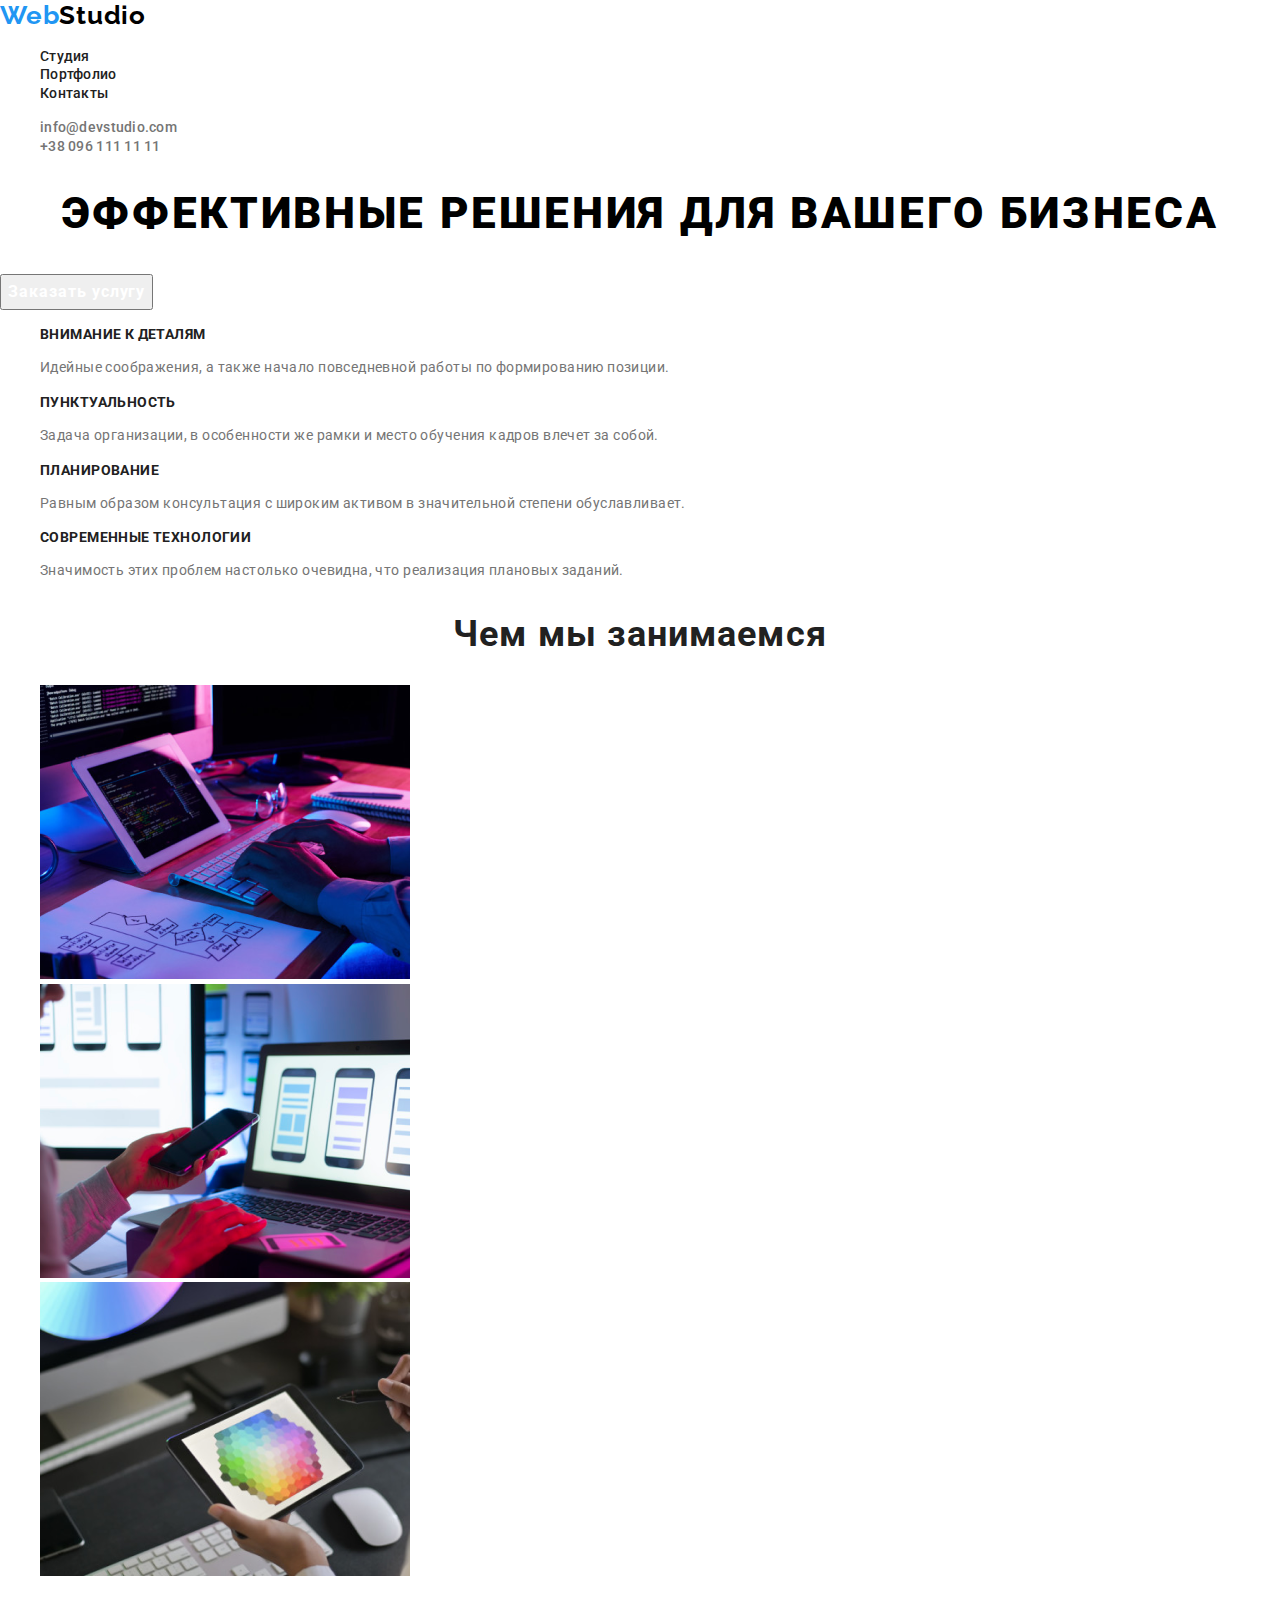
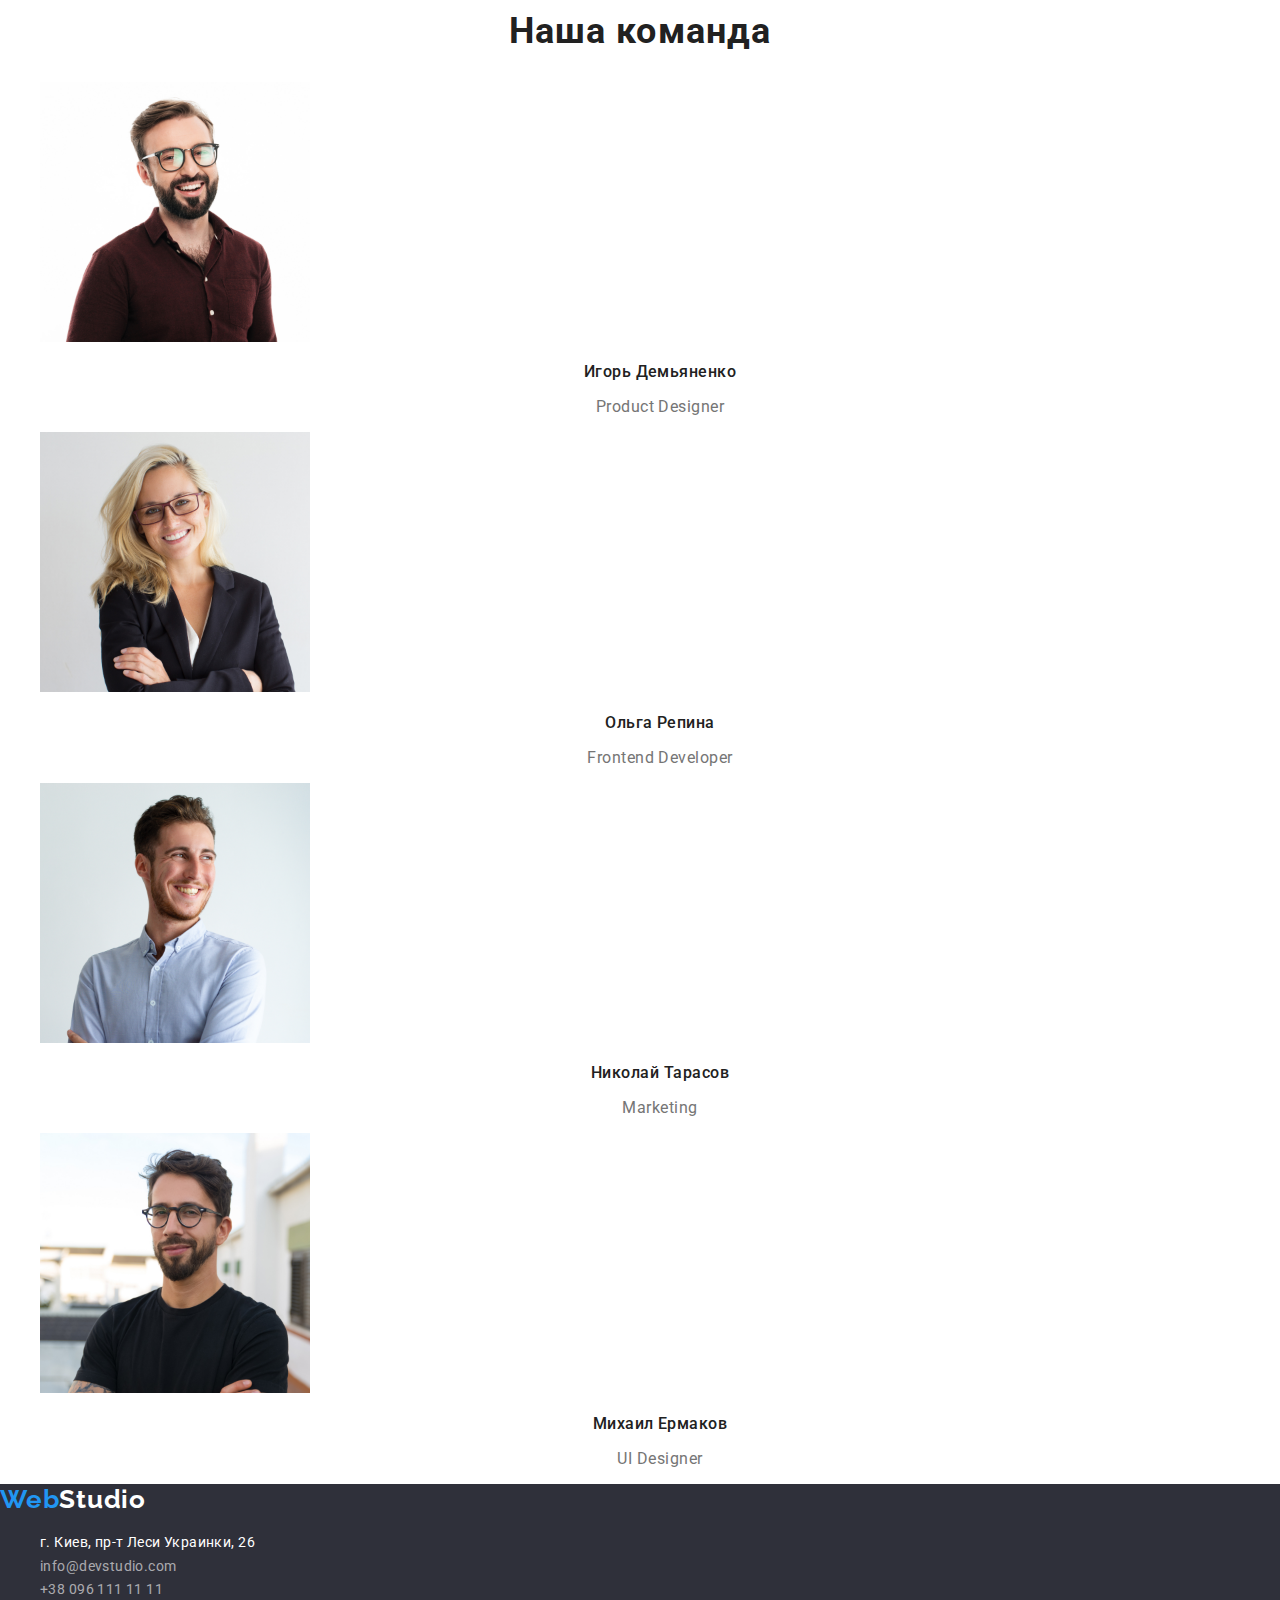
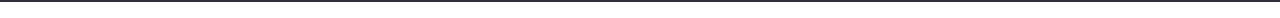
==== index.html @ 2ce6d40c "Homework 2" ====
<!DOCTYPE html>
<html lang="ru">
<head>
    <meta charset="UTF-8">
    <meta name="viewport" content="width=device-width, initial-scale=1.0">
    <title>Web Studio</title>
    <link rel="stylesheet" href="https://cdnjs.cloudflare.com/ajax/libs/modern-normalize/1.0.0/modern-normalize.css">
    <link rel="stylesheet" href="https://fonts.googleapis.com/css2?family=Raleway:wght@700&family=Roboto:wght@400;500;700;900&display=swap">
    <link rel="stylesheet" href="./css/styles.css">
</head>
<body>
    
    <!-- HEADER -->
    <header class="header">
        <nav class="navigation">
            <a class="logo-light-theme link" href="./index.html" aria-label="WebStudio logo"><span class="logo-accent-color">Web</span>Studio</a>
            <ul class="navigation-list list">
                <li class="navigation-list-item">
                    <a class="navigation-list-link link" href="">Студия</a>
                </li>
                <li class="navigation-list-item">
                    <a class="navigation-list-link link" href="./portfolio.html">Портфолио</a>
                </li>
                <li class="navigation-list-item">
                    <a class="navigation-list-link link" href="">Контакты</a>
                </li>
            </ul>
        </nav>
        <ul class="list">
            <li>
                <a class="header-mail-tel-link link" href="mailto:info@devstudio.com">info@devstudio.com</a>
            </li>
            <li>
                <a class="header-mail-tel-link link" href="tel:+380961111111">+38 096 111 11 11</a>
            </li>
        </ul>
    </header>
    
    <main>
        
        <!-- HERO -->
        <section class="hero">
            <h1 class="hero-title">Эффективные решения для вашего бизнеса</h1>
            <button class="hero-modal-button" type="button">Заказать услугу</button>
        </section>
        
        <!-- OUR QUALITIES -->
        <section class="our-qualities">
            <h2 class="our-qualities-title" hidden>Наши особенности</h2>
            <ul class="list our-qualities-list">
                <li class="our-qualities-list-item"> 
                    <h3 class="our-qualities-title">Внимание к деталям</h3>
                    <p class="our-qualities-description">Идейные соображения, а также начало повседневной работы по формированию позиции.</p>
                </li>
                <li class="our-qualities-list-item">
                    <h3 class="our-qualities-title">Пунктуальность</h3>
                    <p class="our-qualities-description">Задача организации, в особенности же рамки и место обучения кадров влечет за собой.</p>
                </li>
                <li class="our-qualities-list-item">
                    <h3 class="our-qualities-title">Планирование</h3>
                    <p class="our-qualities-description">Равным образом консультация с широким активом в значительной степени обуславливает.</p>
                </li>
                <li class="our-qualities-list-item">
                    <h3 class="our-qualities-title">Современные технологии</h3>
                    <p class="our-qualities-description">Значимость этих проблем настолько очевидна, что реализация плановых заданий.</p>
                </li>
            </ul>

        </section>

        <!-- WHAT WE ARE DOING -->
        <section class="what-we-are-doing">
            <h2 class="section-title">Чем мы занимаемся</h2>
            <ul class="list">
                <li class="what-we-are-doing-list">
                    <img class=".what-we-are-doing-list-item" src="./images/what-we-are-doing/image1.jpg" alt="Десктопные приложения" height="294" width="370">
                </li>
                <li class="what-we-are-doing-list">
                    <img class=".what-we-are-doing-list-item" src="./images/what-we-are-doing/image2.jpg" alt="Мобильные приложения" height="294" width="370">
                </li>
                <li class="what-we-are-doing-list">
                    <img class=".what-we-are-doing-list-item" src="./images/what-we-are-doing/image3.jpg" alt="Дизайнерские решения" height="294" width="370">
                </li>
            </ul>
        </section>
        
        <!-- OUR TEAM -->
        <section class="our-team">
            <h2 class="section-title">Наша команда</h2>
            <ul class="our-team-list list">
                <li class="our-team-list-item">
                    <img class="our-team-img" src="./images/our-team/productdesigner.jpg" alt="фото Игорь Демьяненко" width="270" height="260" >
                    <h3 class="our-team-name">Игорь Демьяненко</h3>
                    <p class="our-team-position" lang="en">Product Designer</p>
                </li>
                <li class="our-team-list-item">
                    <img class="our-team-img" src="./images/our-team/frontenddeveloper.jpg" alt="фото Ольга Репина" width="270" height="260" >
                    <h3 class="our-team-name">Ольга Репина</h3>
                    <p class="our-team-position" lang="en">Frontend Developer</p>
                </li>
                <li class="our-team-list-item">
                    <img class="our-team-img" src="./images/our-team/marketing.jpg" alt="фото Николай Тарасов" width="270" height="260" >
                    <h3 class="our-team-name">Николай Тарасов</h3>
                    <p class="our-team-position" lang="en">Marketing</p>
                </li>
                <li class="our-team-list-item">
                    <img class="our-team-img" src="./images/our-team/uidesigner.jpg" alt="фото Михаил Ермаков" width="270" height="260" >
                    <h3 class="our-team-name">Михаил Ермаков</h3>
                    <p class="our-team-position" lang="en">UI Designer</p>
                </li>
            </ul>
        </section>

    </main>
    
    <footer class="footer">    
        <a class="logo-dark-theme link" href="./index.html" aria-label="WebStudio logo"><span class="logo-accent-color">Web</span>Studio</a>
            <address >
                <ul class="list">
                    <li>
                        <a class="footer-address-link link" href="https://goo.gl/maps/fJF2QhmKQaomCdyM7" target="_blank">г. Киев, пр-т Леси Украинки, 26</a>
                    </li>
                    <li>
                        <a class="footer-mail-tel-link link" href="mailto:info@devstudio.com">info@devstudio.com</a>
                    </li>
                    <li>
                        <a class="footer-mail-tel-link link" href="tel:+380961111111">+38 096 111 11 11</a>
                    </li>
                </ul>  
            </address>
    </footer>

</body>
</html>
---- css/styles.css ----
:root {
    --main-font: "Roboto", sans-serif;
    --secondary-font: "Raleway", sans-serif;
    --accent-color: #2196F3;
    --title-color: #212121;
    --description-color: #757575;
}


/* ====== COMPONENTS ====== */

.logo-light-theme{
    font-family: var(--secondary-font);
    font-style: normal;
    font-weight: 700;
    font-size: 26px;
    line-height: 1.192;
    letter-spacing: 0.03em;
    color: #000000;
    
}
.logo-dark-theme{
    font-family: var(--secondary-font);
    font-style: normal;
    font-weight: 700;
    font-size: 26px;
    line-height: 1.192;
    letter-spacing: 0.03em;
    color: #FFFFFF;
}
.logo-accent-color{
    color: #2196F3;
}
body {
    font-family: var(--main-font);
    font-style: normal;
}

.list {
    list-style: none;
}

.link {
    text-decoration: none;
    font-style: normal;
}

.section-title{
    font-weight: 700;
    font-size: 36px;
    line-height: 1.167;
    text-align: center;
    letter-spacing: 0.03em;
    color: var(--title-color);
}
/* ====== END-COMPONENTS ====== */


/* ====== HEADER ====== */

/*
.header
.navigation
.navigation-list
.navigation-list-item
*/

.navigation-list-link{
    font-weight: 500;
    font-size: 14px;
    line-height: 1.142;
    letter-spacing: 0.02em;
    color: var(--title-color);
    }

.navigation-list-link:hover,
.navigation-list-link:focus,
.header-mail-tel-link:hover,
.header-mail-tel-link:focus{
    color: var(--accent-color);
}

.header-mail-tel-link{
    font-weight: 500;
    font-size: 14px;
    line-height: 1.142;
    letter-spacing: 0.02em;
    color: var(--description-color);
}
/* ====== END-HEADER ====== */


/* ====== HERO ====== */
/* .hero */

.hero-title{
    font-weight: 900;
    font-size: 44px;
    line-height: 1.36;
    text-align: center;
    letter-spacing: 0.06em;
    text-transform: uppercase;
    }
.hero-modal-button{
    font-family: var(--main-font);
    font-style: normal;
    font-weight: 700;
    font-size: 16px;
    line-height: 1.875;
    display: flex;
    align-items: center;
    text-align: center;
    letter-spacing: 0.06em;
    color: #FFFFFF;
    }
/* ====== END-HERO ====== */


/* ====== OUR-QUALITIES ====== */
/*
.our-qualities
.our-qualities-list
.our-qualities-list-item
*/

.our-qualities-title {
    font-weight: 700;
    font-size: 14px;
    line-height: 1.142;
    letter-spacing: 0.03em;
    text-transform: uppercase;
    color: var(--title-color);
}
.our-qualities-description {
    font-weight: 400;
    font-size: 14px;
    line-height: 1.71;
    letter-spacing: 0.03em;
    color: var(--description-color);
}
/* ====== END-OUR-QUALITIES ====== */


/* ====== WHAT-WE-ARE-DOING ====== */
/*
.what-we-are-doing
.what-we-are-doing-list
.what-we-are-doing-list-item
*/
/* ====== END-WHAT-WE-ARE-DOING ====== */


/* ====== OUR-TEAM ====== */
/*
.our-team
.our-team-list
.our-team-list-item
.our-team-img
*/

.our-team-name {
    font-weight: 500;
    font-size: 16px;
    line-height: 1.188;
    text-align: center;
    letter-spacing: 0.03em;
    color: var(--title-color);
}

.our-team-position{
    font-weight: 400;
    font-size: 16px;
    line-height: 1.188;
    text-align: center;
    letter-spacing: 0.03em;
    color: var(--description-color);
}
/* ====== END-OUR-TEAM ====== */


/* ====== FOOTER ====== */
.footer{
    background-color: #2F303A;
}
.footer-address-link{
    font-family: var(--main-font);
    font-style: normal;
    font-weight: 400;
    font-size: 14px;
    line-height: 1.71;
    letter-spacing: 0.03em;
    color: #FFFFFF;
}

.footer-mail-tel-link{
    font-family: var(--main-font);
    font-style: normal;
    font-weight: 400;
    font-size: 14px;
    line-height: 1.71;
    letter-spacing: 0.03em;
    color: rgba(255, 255, 255, 0.6);
}
/* ====== END-FOOTER ====== */

/* ====== PORTFOLIO-FILTERS ====== */
/*
.portfolio-filter-list
.portfolio-filter-list-item
*/

.portfolio-filter-button{
    font-weight: 500;
    font-size: 16px;
    line-height: 1.62;
    text-align: center;
    letter-spacing: 0.03em;
    color: var (--title-color);
}
.portfolio-filter-button:hover,
.portfolio-filter-button:focus { 
    color: #FFFFFF;
}
/* ====== END-PORTFOLIO-FILTERS ====== */


/* ====== PORTFOLIO-PROJECTS ====== */
.portfolio-projects-list
.portfolio-projects-list-item

.portfolio-project-name{
    
    font-weight: 700;
    font-size: 18px;
    line-height: 2;
    letter-spacing: 0.06em;
    color: var (--title-color);
}
.portfolio-project-type {
    font-weight: normal;
    font-size: 16px;
    line-height: 1.87;
    letter-spacing: 0.03em;
    color: var(--description-color);
}

/* ====== END-PORTFOLIO-PROJECTS ====== */
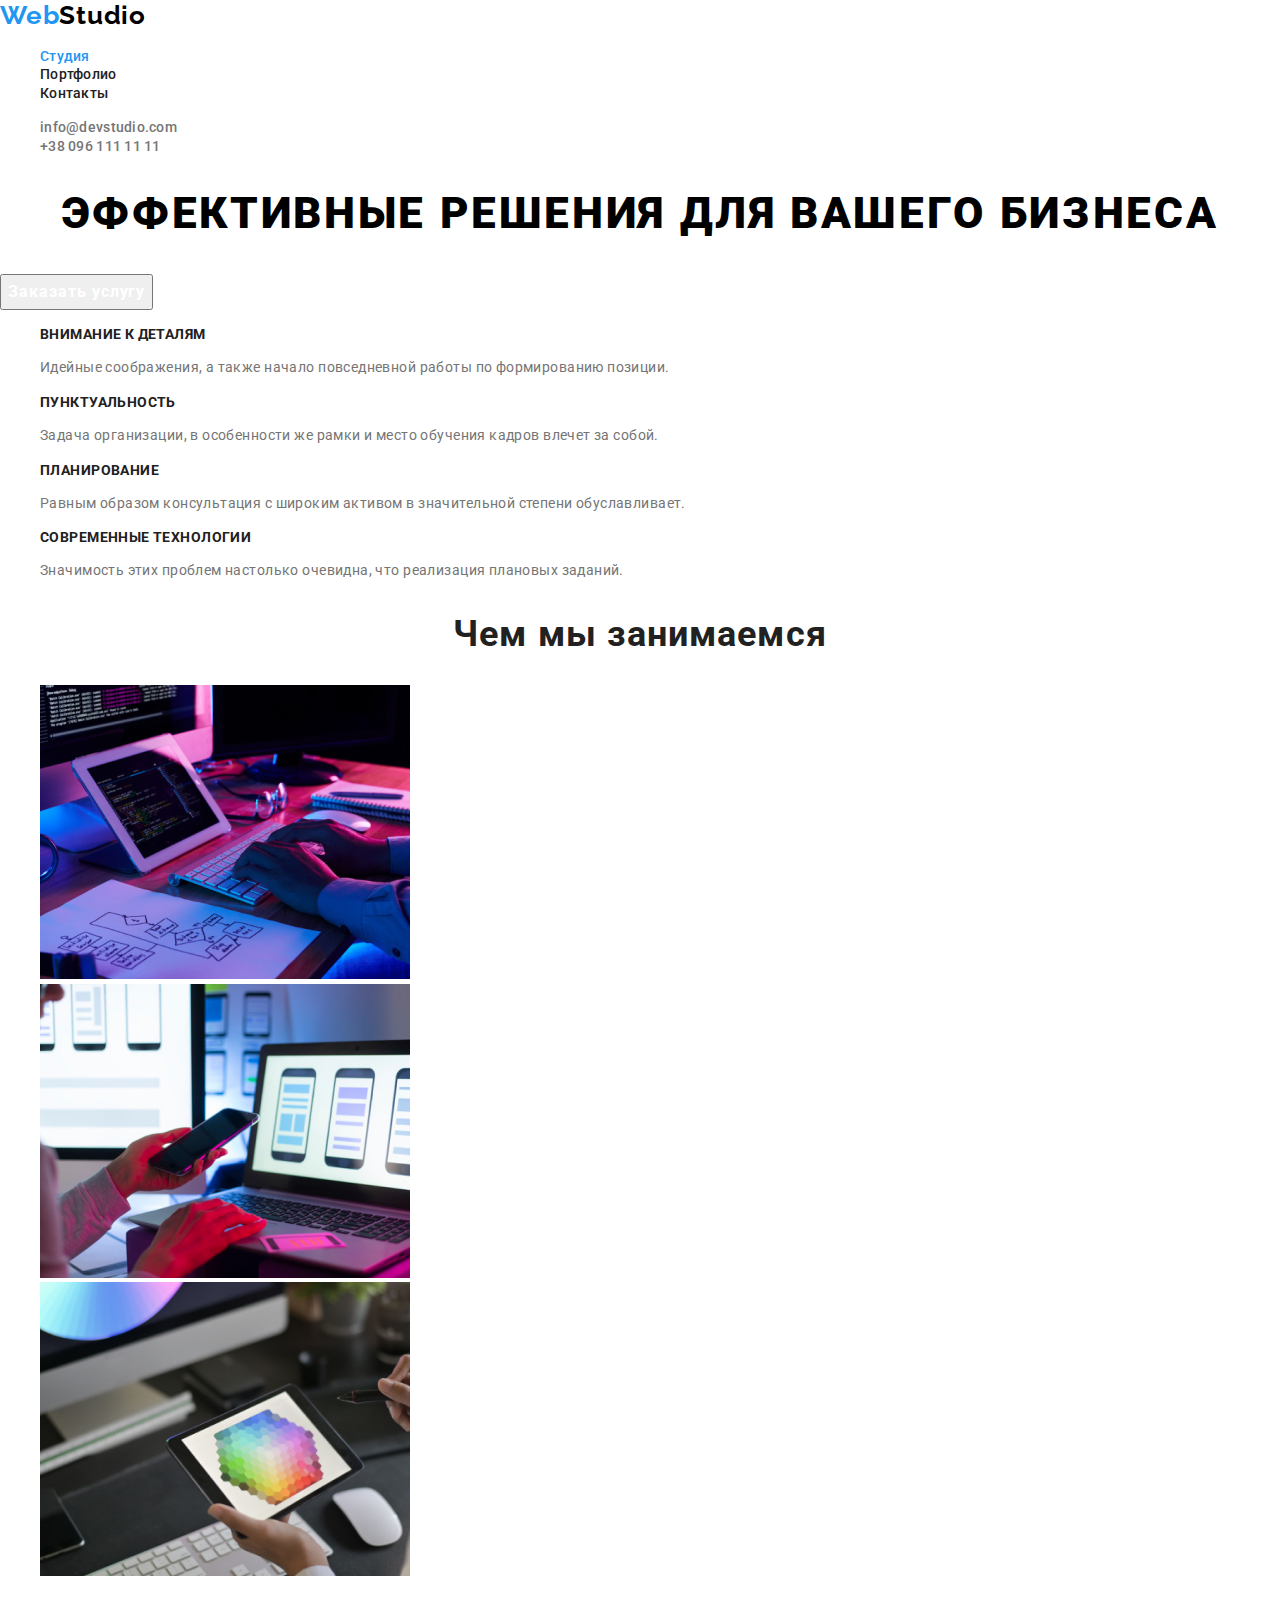
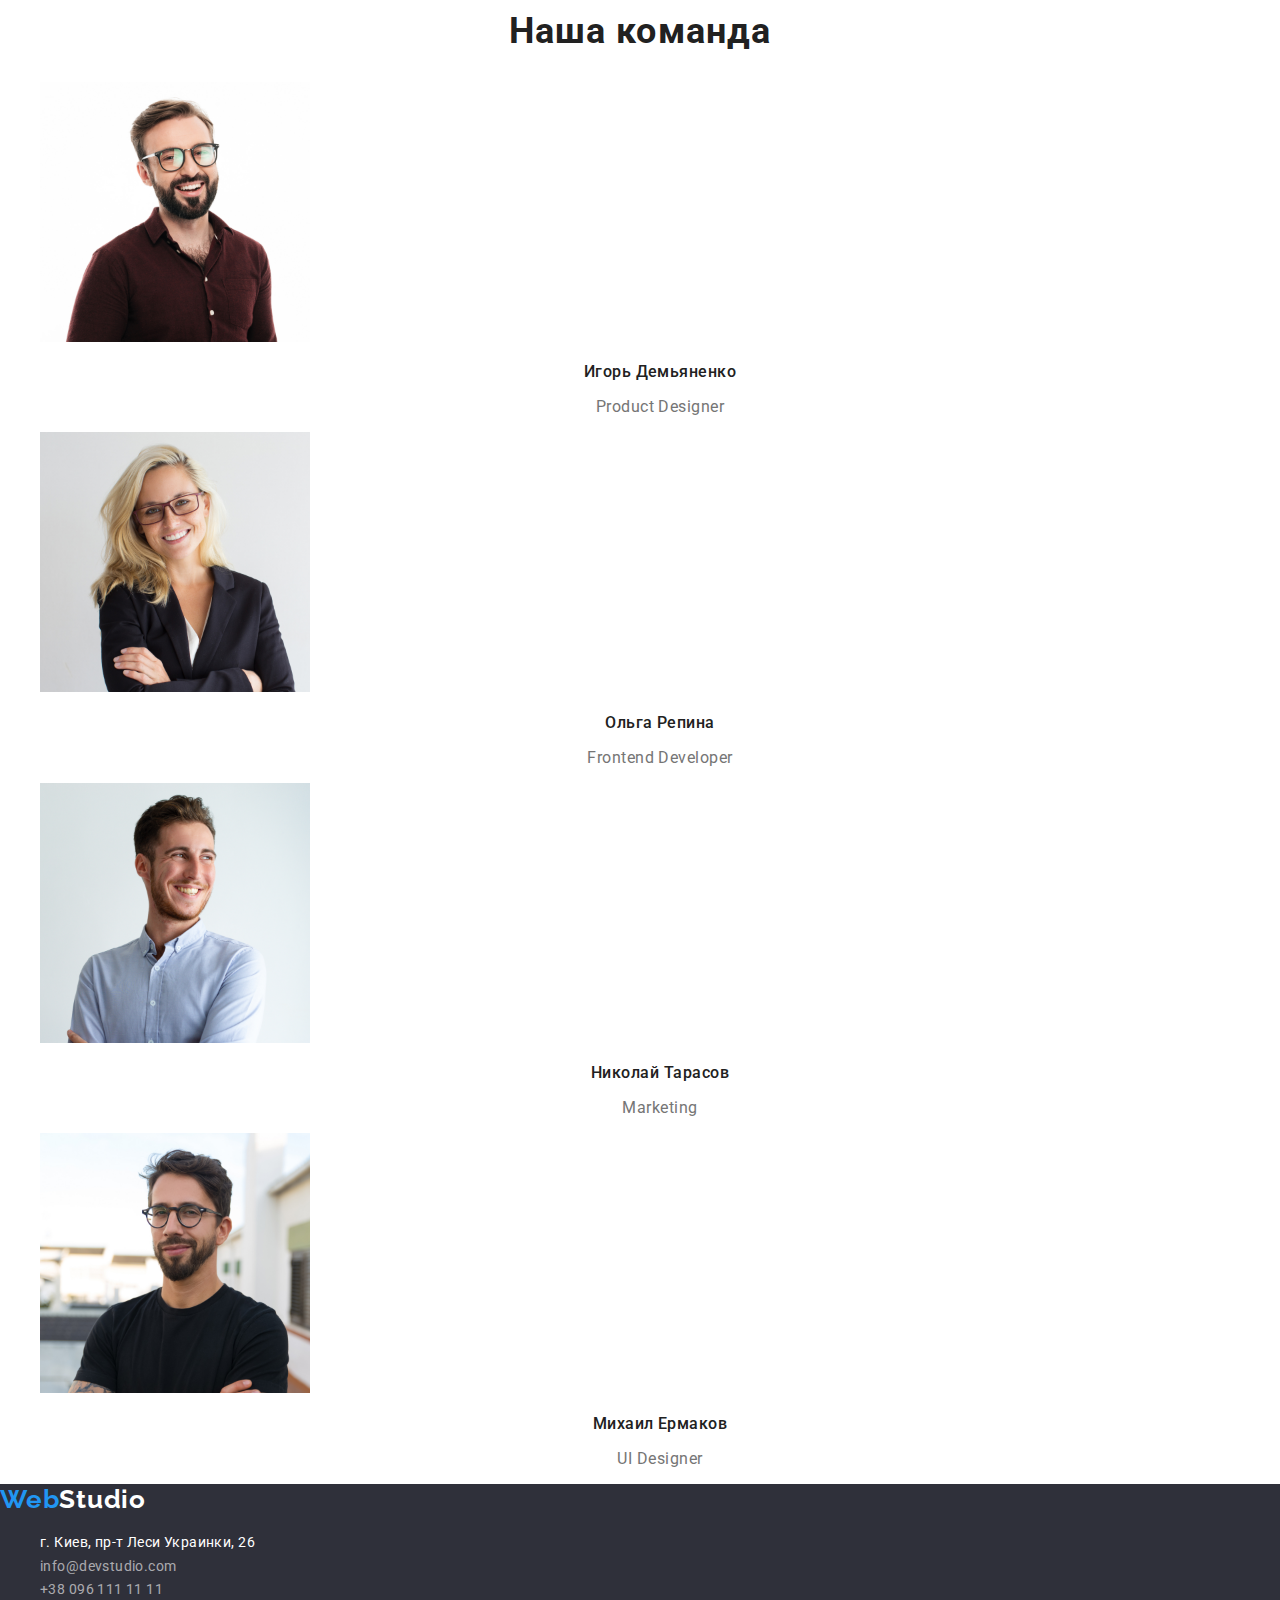
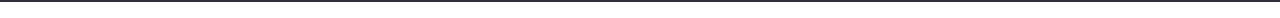
==== commit ccd5fa75: "Homework 2" ====
--- a/index.html
+++ b/index.html
@@ -16,7 +16,7 @@
             <a class="logo-light-theme link" href="./index.html" aria-label="WebStudio logo"><span class="logo-accent-color">Web</span>Studio</a>
             <ul class="navigation-list list">
                 <li class="navigation-list-item">
-                    <a class="navigation-list-link link" href="">Студия</a>
+                    <a class="navigation-list-link link current" href="">Студия</a>
                 </li>
                 <li class="navigation-list-item">
                     <a class="navigation-list-link link" href="./portfolio.html">Портфолио</a>
--- a/css/styles.css
+++ b/css/styles.css
@@ -29,7 +29,7 @@
     color: #FFFFFF;
 }
 .logo-accent-color{
-    color: #2196F3;
+    color: var(--accent-color);
 }
 body {
     font-family: var(--main-font);
@@ -65,7 +65,7 @@
 .navigation-list-item
 */
 
-.navigation-list-link{
+.navigation-list-link {
     font-weight: 500;
     font-size: 14px;
     line-height: 1.142;
@@ -80,7 +80,11 @@
     color: var(--accent-color);
 }
 
-.header-mail-tel-link{
+.navigation-list-item .link.current {
+    color: var(--accent-color)
+}
+
+.header-mail-tel-link {
     font-weight: 500;
     font-size: 14px;
     line-height: 1.142;
@@ -93,7 +97,7 @@
 /* ====== HERO ====== */
 /* .hero */
 
-.hero-title{
+.hero-title {
     font-weight: 900;
     font-size: 44px;
     line-height: 1.36;
@@ -101,7 +105,7 @@
     letter-spacing: 0.06em;
     text-transform: uppercase;
     }
-.hero-modal-button{
+.hero-modal-button {
     font-family: var(--main-font);
     font-style: normal;
     font-weight: 700;
@@ -225,16 +229,17 @@
 
 
 /* ====== PORTFOLIO-PROJECTS ====== */
+/*
 .portfolio-projects-list
 .portfolio-projects-list-item
+*/
 
 .portfolio-project-name{
-    
     font-weight: 700;
     font-size: 18px;
     line-height: 2;
     letter-spacing: 0.06em;
-    color: var (--title-color);
+    color: var(--title-color);
 }
 .portfolio-project-type {
     font-weight: normal;
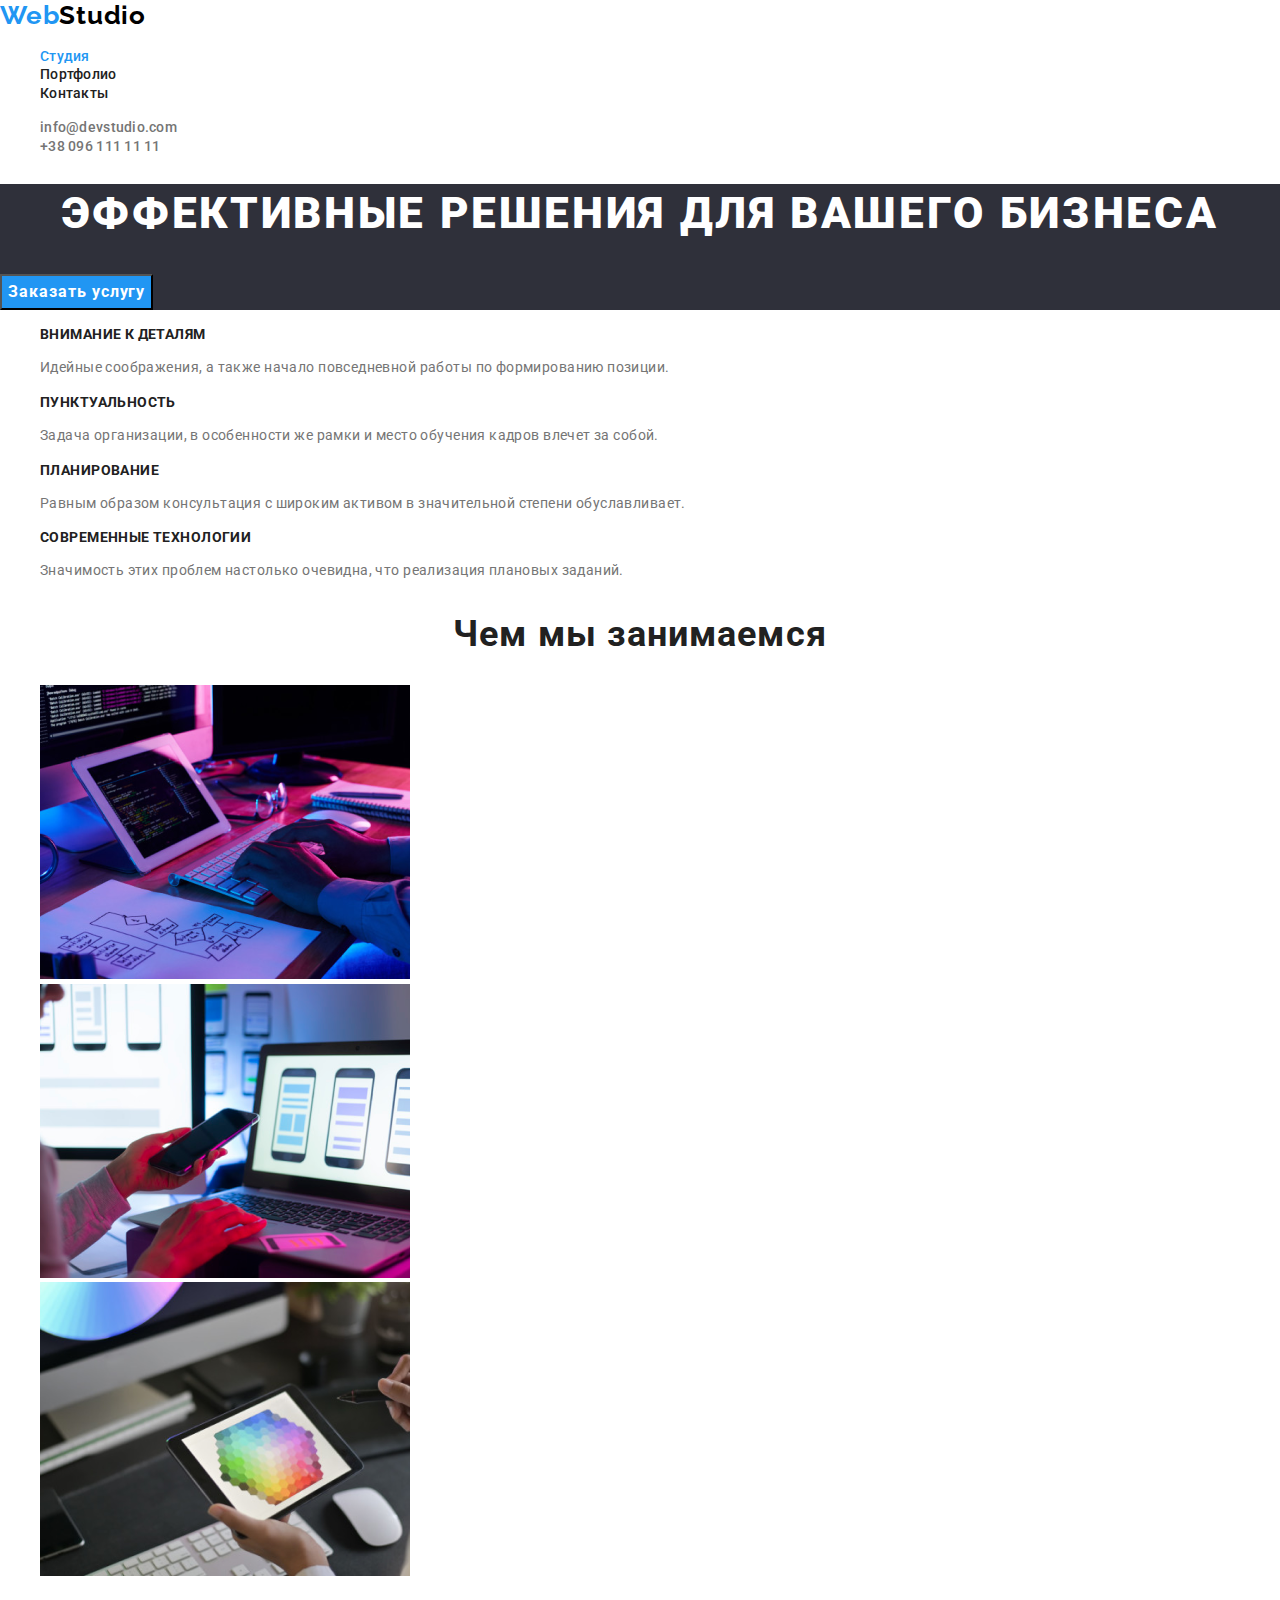
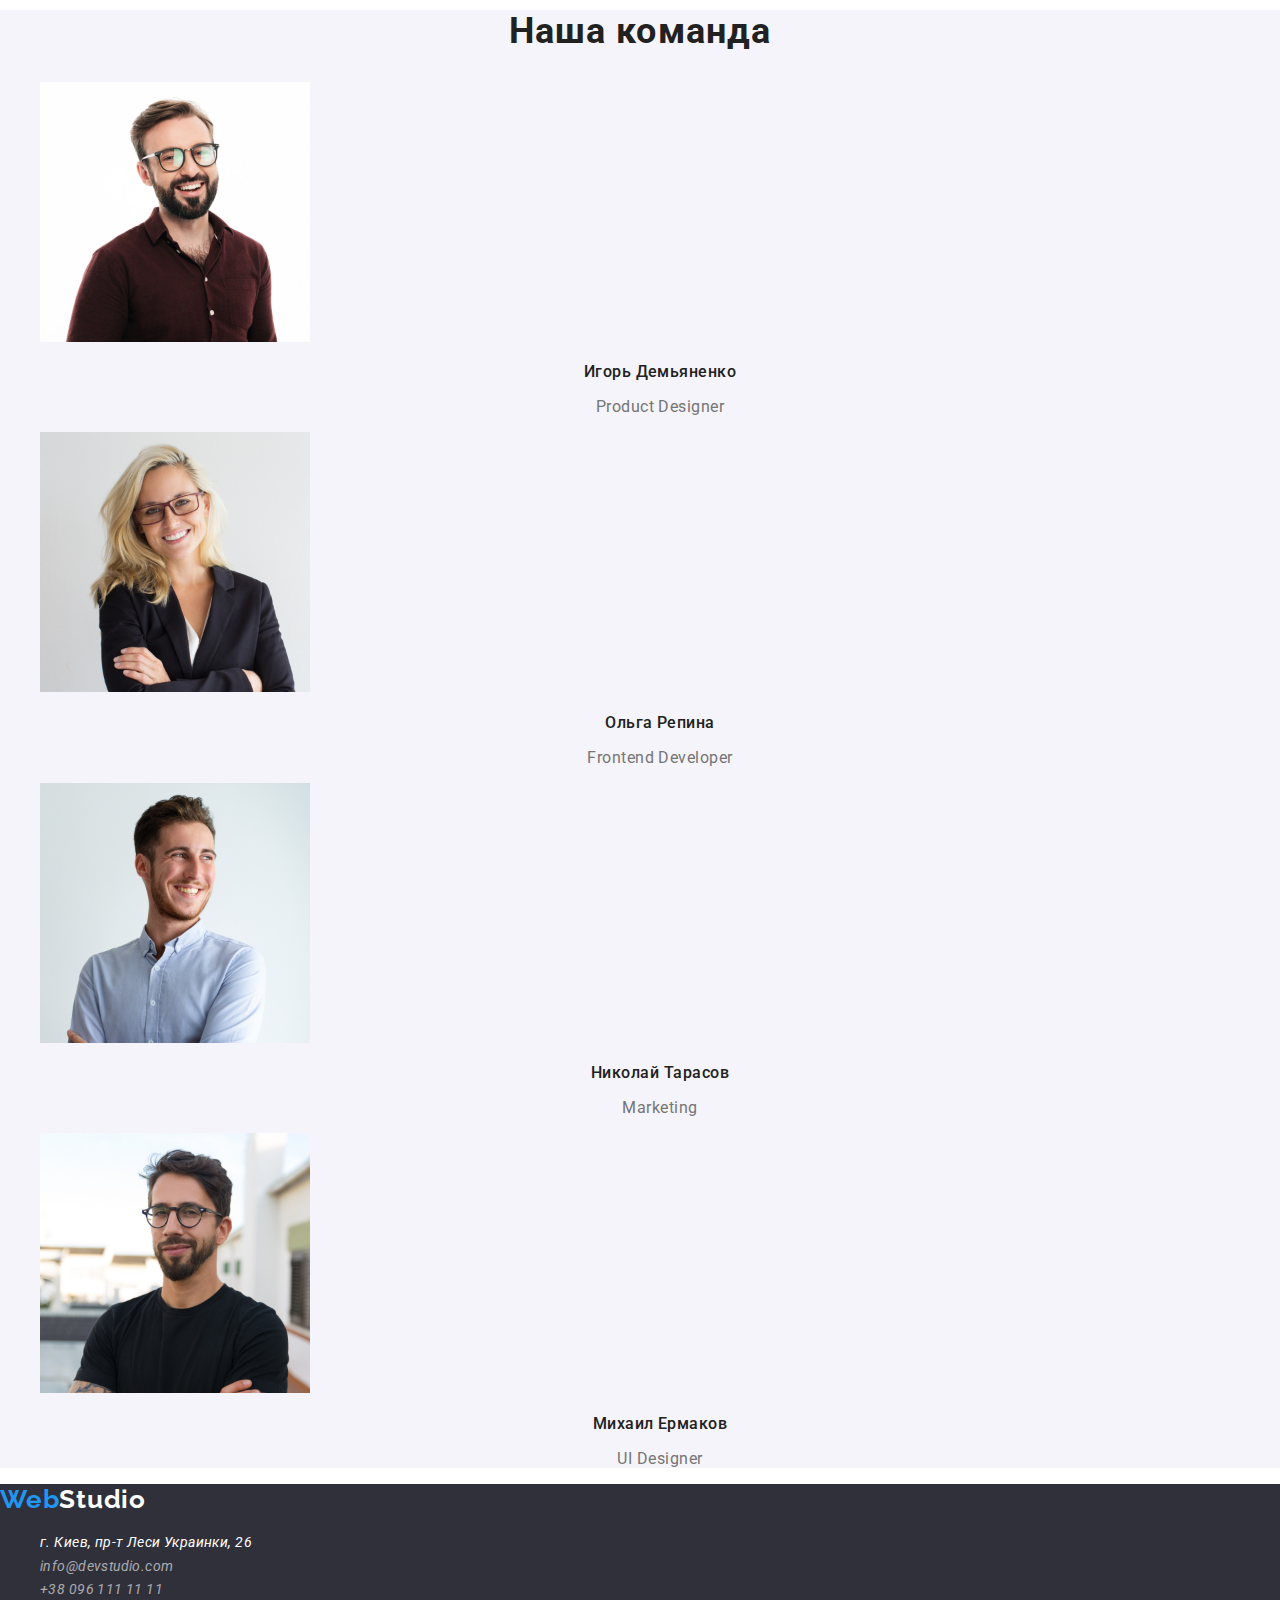
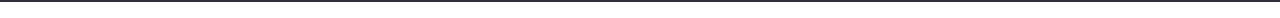
==== commit 04547b7b: "Homework 2 Revised" ====
--- a/index.html
+++ b/index.html
@@ -83,6 +83,17 @@
                 </li>
             </ul>
         </section>
+
+
+
+
+
+
+
+
+
+
+        
         
         <!-- OUR TEAM -->
         <section class="our-team">
--- a/css/styles.css
+++ b/css/styles.css
@@ -4,6 +4,10 @@
     --accent-color: #2196F3;
     --title-color: #212121;
     --description-color: #757575;
+    --main-light-theme-color:#FFFFFF;
+    --buttons-bg-color:#F5F4FA;
+    --footer-address-color: rgba(255, 255, 255, 0.6);
+    --footer-bg-color: #2F303A;
 }
 
 
@@ -11,7 +15,6 @@
 
 .logo-light-theme{
     font-family: var(--secondary-font);
-    font-style: normal;
     font-weight: 700;
     font-size: 26px;
     line-height: 1.192;
@@ -21,19 +24,17 @@
 }
 .logo-dark-theme{
     font-family: var(--secondary-font);
-    font-style: normal;
     font-weight: 700;
     font-size: 26px;
     line-height: 1.192;
     letter-spacing: 0.03em;
-    color: #FFFFFF;
+    color: var(--main-light-theme-color);
 }
 .logo-accent-color{
     color: var(--accent-color);
 }
 body {
     font-family: var(--main-font);
-    font-style: normal;
 }
 
 .list {
@@ -42,7 +43,6 @@
 
 .link {
     text-decoration: none;
-    font-style: normal;
 }
 
 .section-title{
@@ -95,7 +95,9 @@
 
 
 /* ====== HERO ====== */
-/* .hero */
+.hero {
+    background-color: var(--footer-bg-color);
+}
 
 .hero-title {
     font-weight: 900;
@@ -104,10 +106,10 @@
     text-align: center;
     letter-spacing: 0.06em;
     text-transform: uppercase;
+    color: var(--main-light-theme-color);
     }
 .hero-modal-button {
     font-family: var(--main-font);
-    font-style: normal;
     font-weight: 700;
     font-size: 16px;
     line-height: 1.875;
@@ -115,7 +117,8 @@
     align-items: center;
     text-align: center;
     letter-spacing: 0.06em;
-    color: #FFFFFF;
+    color: var(--main-light-theme-color);
+    background-color: var(--accent-color);
     }
 /* ====== END-HERO ====== */
 
@@ -155,8 +158,11 @@
 
 
 /* ====== OUR-TEAM ====== */
-/*
-.our-team
+
+.our-team {
+    background-color: var(--buttons-bg-color);
+}
+/*
 .our-team-list
 .our-team-list-item
 .our-team-img
@@ -188,23 +194,28 @@
 }
 .footer-address-link{
     font-family: var(--main-font);
-    font-style: normal;
     font-weight: 400;
     font-size: 14px;
     line-height: 1.71;
     letter-spacing: 0.03em;
-    color: #FFFFFF;
+    color: var(--main-light-theme-color);
 }
 
 .footer-mail-tel-link{
     font-family: var(--main-font);
-    font-style: normal;
     font-weight: 400;
     font-size: 14px;
     line-height: 1.71;
     letter-spacing: 0.03em;
-    color: rgba(255, 255, 255, 0.6);
-}
+    color: var(--footer-address-color);
+}
+.footer-address-link:hover,
+.footer-address-link:focus,
+.footer-mail-tel-link:hover,
+.footer-mail-tel-link:focus{
+    color: var(--accent-color);
+}
+
 /* ====== END-FOOTER ====== */
 
 /* ====== PORTFOLIO-FILTERS ====== */
@@ -220,10 +231,13 @@
     text-align: center;
     letter-spacing: 0.03em;
     color: var (--title-color);
+    background-color: var(--buttons-bg-color);
+    border: none;
 }
 .portfolio-filter-button:hover,
 .portfolio-filter-button:focus { 
-    color: #FFFFFF;
+    color: var(--main-light-theme-color);
+    background-color: var(--accent-color);
 }
 /* ====== END-PORTFOLIO-FILTERS ====== */
 
@@ -250,5 +264,3 @@
 }
 
 /* ====== END-PORTFOLIO-PROJECTS ====== */
-
-
